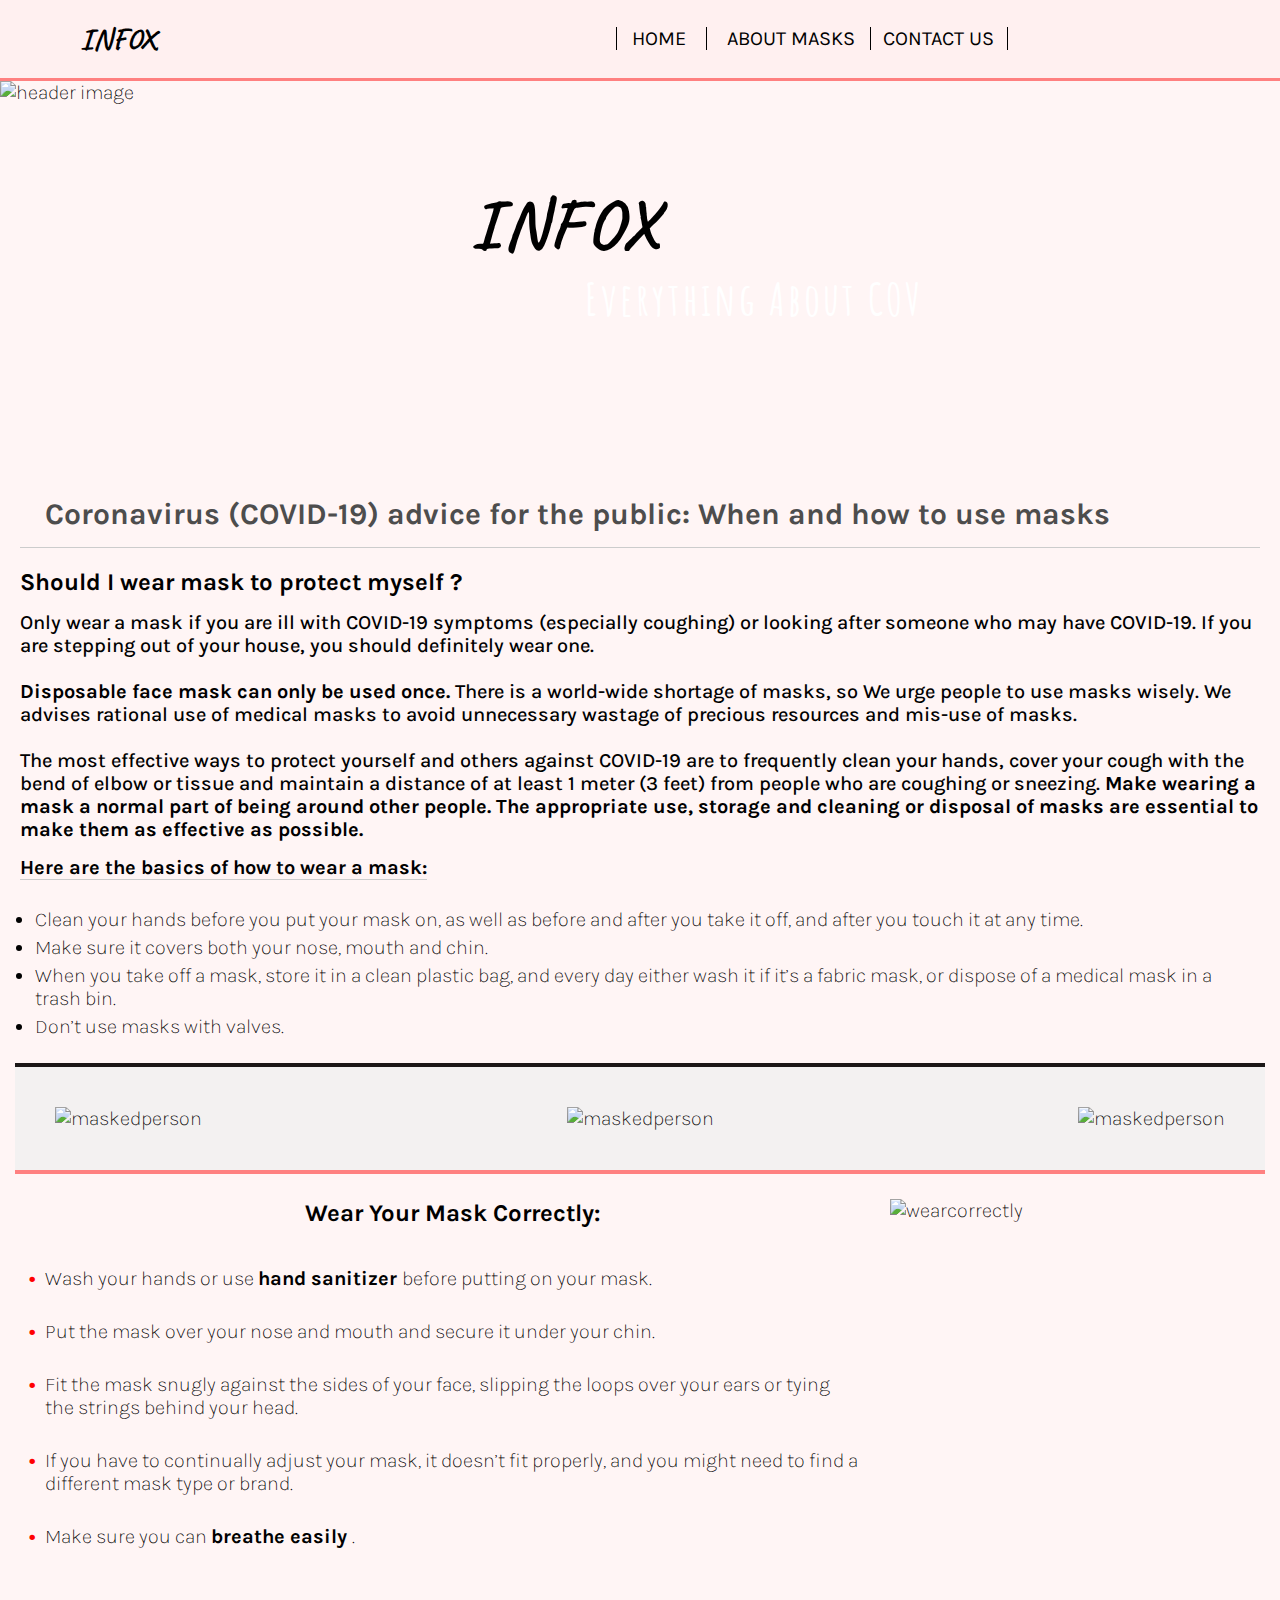
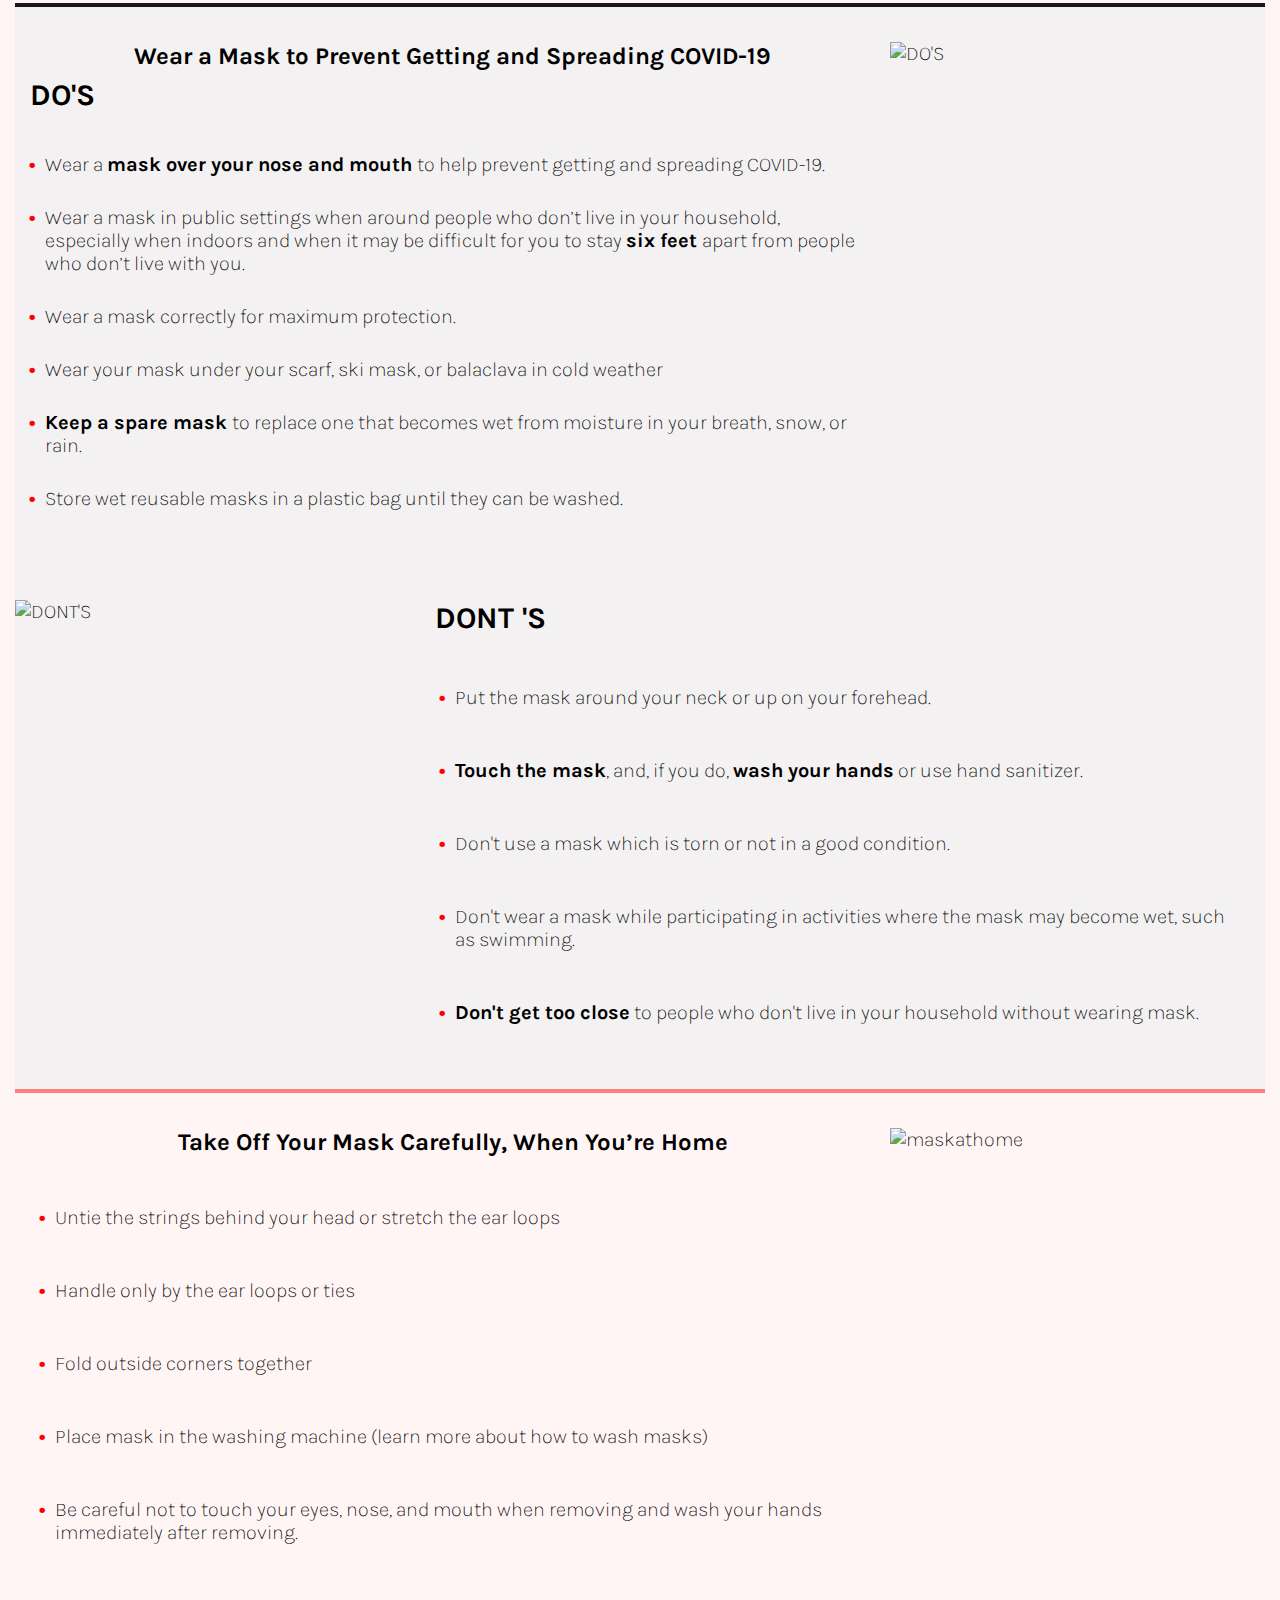
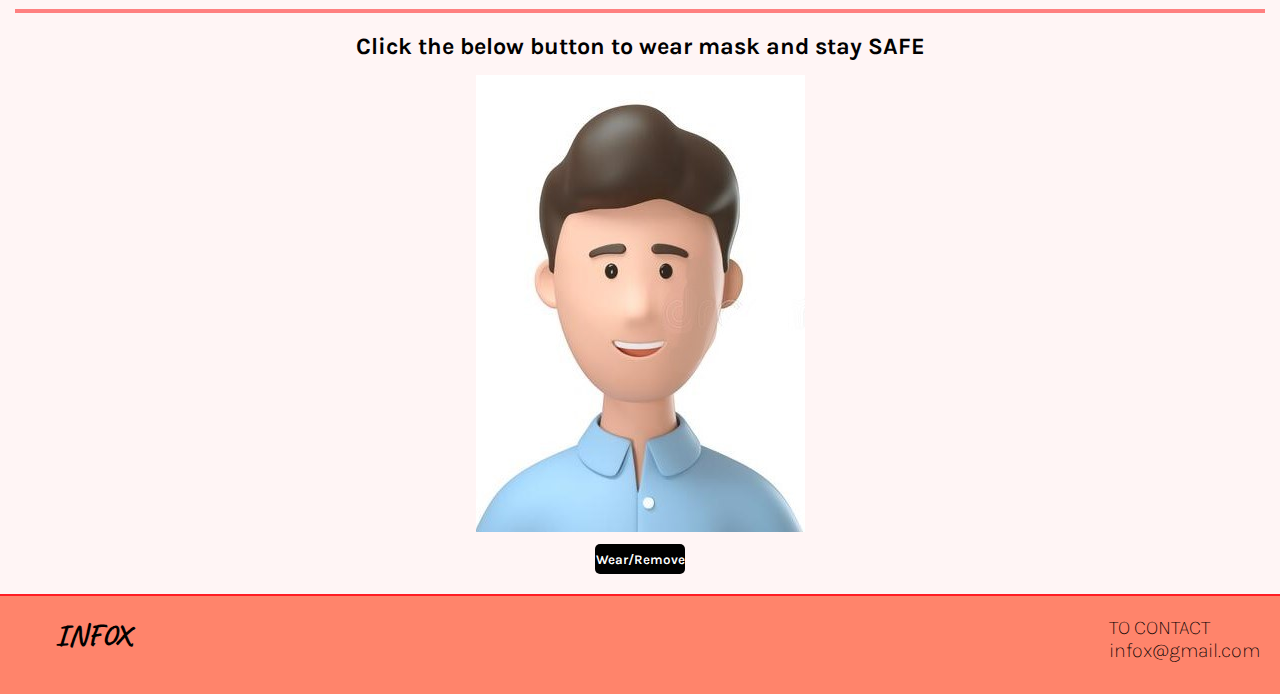
==== About mask.html @ d5a7cb01 "First" ====
<!DOCTYPE html>
<html lang="en">
<head>
    <meta charset="UTF-8">
    <meta http-equiv="X-UA-Compatible" content="IE=edge">
    <meta name="viewport" content="width=device-width, initial-scale=1.0">
    <link rel="stylesheet" href="About mask.css">
    <title>About Masks</title>
    <script src="myscript.js"></script>
    <script src="myscript2.js"></script>
</head>
<body>
    <!-- for navigation bars -->
    <div class="navbar">
        <h3>INFOX</h3>
        <ul>
            <li ><a id="n1" href=index.html>HOME</span></a></li>
            <li ><a id="n2" href="About mask.html" target="_parent">ABOUT MASKS</span></a></li>
            <li ><a id="n3" href="#contactus">CONTACT US</span></a></li>
           
        </ul>
    </div>
    <!-- For the header image -->
    <div class="header">
        <div class="headerimage">
            <img src="A:\VS Code Projects\VAC Project\project VAC gokhul\images\headerbg.jpg" alt="header image">
        </div>
        <div class = title>
            <h1>INFOX</h1>
            <h4>Everything About <span class="txt-type" data-wait="3000" data-words='["COVID","MASKS"]'></span></h4>
        </div>
    </div>
    <div class="bodycontainer">
        <div class="heading">
            <h2>Coronavirus (COVID-19) advice for the public: When and how to use masks</h2>
        </div>
        <div class="content1">
            <h3>Should I wear mask to protect myself ?</h3>
            <p>Only wear a mask if you are ill with COVID-19 symptoms (especially coughing) or looking after
             someone who may have COVID-19. If you are stepping out of your house, you should definitely wear one.
             <br><br>
             <span>Disposable face mask can only be used once.</span> There is a world-wide shortage of masks, so We urge 
             people to use masks wisely. We advises rational use of medical masks to avoid unnecessary
             wastage of precious resources and mis-use of masks.
             <br><br>
             The most effective ways to protect yourself and others against COVID-19 are to frequently clean your
             hands, cover your cough with the bend of elbow or tissue and maintain a distance of at least 1 
             meter (3 feet) from people who are coughing or sneezing.
             <span> Make wearing a mask a normal part of being around other people. The appropriate use, storage and 
             cleaning or disposal of masks are essential to make them as effective as possible.</span>
             <br>
            </p>
            <p id="listhead"> <b> Here are the basics of how to wear a mask:</b></p><br>
            <ul>
                <li>Clean your hands before you put your mask on, as well as before and after you take it off, and after you 
                    touch it at any time.</li>
                <li>Make sure it covers both your nose, mouth and chin.</li>
                <li>When you take off a mask, store it in a clean plastic bag, and every day either wash it if it’s a fabric 
                    mask, or dispose of a medical mask in a trash bin.</li>
                <li>Don’t use masks with valves.</li>
            </ul>                    
        </div>
        <div class="flexbox1">
            <div><img src="A:\VS Code Projects\VAC Project\project VAC gokhul\images\maskedface1.jpg" alt="maskedperson" title="maskedperson"></div>
            <div><img src="A:\VS Code Projects\VAC Project\project VAC gokhul\images\maskedface2.jpg" alt="maskedperson" title="maskedperson"></div>
            <div><img src="A:\VS Code Projects\VAC Project\project VAC gokhul\images\maskedface3.jpg" alt="maskedperson" title="maskedperson"></div>
        </div>
        <div class="flexbox2">
            <div class="contentleft2">
                <h3 id="head">Wear Your Mask Correctly: </h3>
                <ul>
                    <li>Wash your hands or use <span> hand sanitizer </span> before putting on your mask.</li>
                    <li>Put the mask over your nose and mouth and secure it under your chin.</li>
                    <li>Fit the mask snugly against the sides of your face, slipping the loops over your ears
                         or tying the strings behind your head.</li>
                    <li>If you have to continually adjust your mask, it doesn’t fit properly, and you might 
                        need to find a different mask type or brand.</li>
                    <li>Make sure you can <span> breathe easily </span>.</li>    
                </ul>
            </div>
            <div class="contentright2">
                <div><img src="A:\VS Code Projects\VAC Project\project VAC gokhul\images\mask1.jpg" alt="wearcorrectly"></div>
            </div>
        </div>
        <div class="flexbox3">
            <div class="contentleft3">
                <h3>Wear a Mask to Prevent Getting and Spreading COVID-19</h3>
                <h2>DO'S</h2>
                <ul>
                    <li>Wear a <span> mask over your nose and mouth </span> to help prevent getting and spreading COVID-19.</li>
                    <li>Wear a mask in public settings when around people who don’t live in your household, 
                        especially when indoors and when it may be difficult for you to stay <span> six feet </span> apart from 
                        people who don’t live with you.</li>
                    <li>Wear a mask correctly for maximum protection.</li>
                    <li>Wear your mask under your scarf, ski mask, or balaclava in cold weather</li>
                    <li><span>Keep a spare mask </span> to replace one that becomes wet from moisture in your breath, snow, or rain.</li>
                    <li>Store wet reusable masks  in a plastic bag until they can be washed.</li>
                </ul>
            </div>
            <div class="contentright3">
                <div><img src="A:\VS Code Projects\VAC Project\project VAC gokhul\images\mask3.jpeg" alt="DO'S"></div>
            </div>
        </div>
        <div class="flexbox4">
            <div class="contentleft4">
                <div><img src="A:\VS Code Projects\VAC Project\project VAC gokhul\images\maskincorrect1.png" alt="DONT'S"></div>
            </div>
            <div class="contentright4">
                <h2>DONT 'S</h2>
                <ul>
                    <li>Put the mask around your neck or up on your forehead.</li>
                    <li><span>Touch the mask</span>, and, if you do, <span> wash your hands</span> or use hand sanitizer.</li>
                    <li>Don't use a mask which is torn or not in a good condition.</li>
                    <li>Don't wear a mask while participating in activities where the mask may become wet, such as swimming.</li>
                    <li><span>Don't get too close</span> to people who don't live in your household without wearing mask.</li>
                </ul>
            </div>
        </div>
        <div class="flexbox5">
            <div class="contentleft5">
                <h2>Take Off Your Mask Carefully, When You’re Home</h2>
                <ul>
                    <li>Untie the strings behind your head or stretch the ear loops</li>
                    <li>Handle only by the ear loops or ties</li>
                    <li>Fold outside corners together</li>
                    <li>Place mask in the washing machine (learn more about how to wash masks)</li>
                    <li>Be careful not to touch your eyes, nose, and mouth when removing and wash your hands immediately after removing.</li>
                </ul>
            </div>
            <div class="contentright5">
                <div><img src="A:\VS Code Projects\VAC Project\project VAC gokhul\images\maskathome.jpg" alt="maskathome"></div>
            </div>
        </div>
        <div class="content2">
            <h3>Click the below button to wear mask and stay SAFE</h3>
            <img src="maskandwithout1.jpg" id="myimage" alt="withoutmask"><br>
          
            <input type="button" onclick="changeimage()" value="Wear/Remove"/>
          
        </div>
    </div>
    <div class="footer">
        <h3>INFOX</h3>
        <p>TO CONTACT <br> <a id="contactus" href="mailto:infox@gmail.com">infox@gmail.com</a></p>
    </div>
</body>
</html>
---- About mask.css ----
@import url('https://fonts.googleapis.com/css2?family=Karla:wght@300&display=swap');
@import url('https://fonts.googleapis.com/css2?family=Caveat&display=swap');
@import url('https://fonts.googleapis.com/css2?family=Amatic+SC:wght@700&display=swap');

*{
    box-sizing: border-box;
    margin: 0;
    padding: 0;
}
body{
    font-family: 'Karla', sans-serif; 
    max-width: 100%; 
    font-weight: 200;
    background-color: hsl(0, 100%, 98%);
    font-size: 20px; 
}
img{
    position: relative;
    width:100%;
    height: 400px;
}
.header{
    height:400px;
    max-width: 100%;
}
.title h1{
    position: absolute;
    top:180px;
    left: 465px;
    padding-left: 5px;
    font-family: 'Caveat', cursive;
    letter-spacing: 3px;
    font-size: 70px;
    color: black;
}
.title h4{
    position: absolute;
    top: 270px;
    left: 585px;
    font-family: 'Amatic SC', cursive;
    letter-spacing: 3px;
    font-size: 45px;
    color: white;
}
.navbar {
    padding-left: 60px;
    display: flex;
    justify-content: left;
    border-bottom: 3px solid hsl(0, 100%, 75%);
    position: sticky;
    top: 0;
    margin-left: 0px;
    margin-right: 0px;
    background-color: hsl(0, 100%, 97%);
    z-index: 1;
    text-align: center;
}
#n1,#n2{
    border-left: 1px solid;
    padding-left: 15px;
}
#n1{
    margin-right: -23px;
}
#n2{
    margin-right: -15px;
    padding-right: 15px;
    padding-left: 20px;
    margin-left: 3px;
    border-right: 1px solid;
}
#n3{
    border-right: 1px solid;
    padding-right: 13px;
    margin-left: -13px;
}
.navbar h3{
    padding: 20px;
    display: flex;
    font-family: 'Caveat', cursive;
    font-size: 30px;
}
.navbar ul{
    padding-top: 7px;
    display: flex;
    padding-left: 420px;
    
}
.navbar li{
    padding: 20px;
    list-style-type: none;
    font-weight: normal;
    font-size:20px;
}
.navbar a{
    text-decoration: none;
    color: black;
    
       
}
.navbar a:link,a:visited{
    color: black;
}
.navbar a:hover,a:active{
    font-weight: 600;
}
.heading h2{
    padding: 15px;
    padding-left: 25px;
    border-bottom: 1px solid hsl(0, 0%, 80%);
    margin: 0 20px;
    color: 	hsl(0, 0%, 30%);
}
.content1{
    margin: 0 20px;
    padding-top: 20px;
}
.content1 h3{
    font-size: x-large;
}
.content1 p{
    padding-top: 15px;  
    font-weight: 500;
    text-align: left;
}
txt-type > .txt{
    border-right: 0.2rem solid white;
}
span{
    font-weight: bold;
}
#listhead{
    border-bottom:  1px solid hsl(0, 0%, 80%);
    width:fit-content;
}
.content1 ul{
    margin: 0 15px;
}
.content1 li{
    padding-top: 5px;
}
.flexbox1{
    display: flex;
    flex-direction: row;
    flex-wrap: nowrap;
    justify-content: space-between;
    margin: 25px 15px;
    height: auto;
    border-bottom: 4px solid hsl(0, 100%, 75%);
    border-top: 4px solid hsl(0, 10%, 10%);
    background-color: hsl(0, 8%, 95%);
}
.flexbox1 img{
    border-style: none;
    height: 420px;
    padding: 40px;
}
.flexbox2{
    display: flex;
    margin: 0 15px;
    padding-bottom: 40px;
    border-bottom: 4px solid hsl(0, 10%, 10%);
}
.contentleft2{
    flex: 70%;
    height: auto;
}
.contentleft2 h3{
    text-align: center;
    font-size: x-large;
}
.contentleft2 ul{
    margin: 0 15px;
    padding-top: 25px;
    list-style: none;
}
.contentleft2 ul li::before {
    content: "\2022";
    color: red;
    font-weight: bold;
    display: inline-block; 
    width: 16px;
    margin-left: -16px;
  }
.contentleft2 span{
    font-weight: bold;
}
.contentleft2 li{
    padding: 15px; 
}
.contentright2{
    flex: 30%;
    height: auto;
}
.flexbox3{
    display: flex;
    padding-top: 35px;
    margin: 0 15px;
    padding-bottom: 40px;
    background-color: hsl(0, 8%, 95%);
}
.contentleft3{
    flex: 70%;
    height: auto;
}
.contentleft3 h3{
    text-align: center;
    font-size: x-large;
}

.contentleft3 h2{
    padding-left: 15px;
    padding-top: 7px;
}
.contentleft3 ul{
    margin: 0 15px;
    padding-top: 25px;
    list-style: none;
}
.contentleft3 li{
    padding: 15px; 
}
.contentleft3 ul li::before {
    content: "\2022";
    color: red;
    font-weight: bold;
    display: inline-block; 
    width: 16px;
    margin-left: -16px;
}
.contentright3{
    flex: 30%;
    height: auto;
}
.flexbox4{
    display: flex;
    margin: 0 15px;
    padding-top: 35px;
    padding-bottom: 40px;
    border-bottom: 4px solid hsl(0, 100%, 75%);
    background-color: hsl(0, 8%, 95%);
}
.contentleft4{
    flex: 30%;
    height: auto;
}
.contentright4{
    flex: 70%;
    height: auto;
    padding-left: 15px;
}
.contentright4 h2{
    padding-left: 30px;
}
.contentright4 ul{
    padding-left: 25px;
    padding-top: 25px;
    list-style: none;
}
.contentright4 li{
    padding: 25px
}
.contentright4 ul li::before {
    content: "\2022";
    color: red;
    font-weight: bold;
    display: inline-block; 
    width: 16px;
    margin-left: -16px;
}
.flexbox5{
    display: flex;
    margin: 0 15px;
    padding-top: 35px;
    padding-bottom: 40px;
    border-bottom: 4px solid hsl(0, 100%, 75%);
}
.contentleft5{
    flex: 70%;
    height: auto;
}
.contentleft5 h2{
    text-align: center;
    font-size: x-large;
}
.contentleft5 ul{
    margin: 0 15px;
    padding-top: 25px;
    list-style: none;
}
.contentleft5 li{
    padding: 25px; 
}
.contentleft5 ul li::before {
    content: "\2022";
    color: red;
    font-weight: bold;
    display: inline-block; 
    width: 16px;
    margin-left: -16px;
}
.contentright5{
    flex: 30%;
    height: auto;
}
.content2{
    margin: 0 15px;
    text-align: center;
    padding: 20px;
}
.content2 img{
    padding-top: 15px;
    padding-bottom: 7px;
    width: auto;
    height: auto;
}
.content2 input{
    width: 90px;
    height: 30px;
    background-color: black;
    color: white;
    font-family: 'Karla', sans-serif;
    border-radius: 5px;
    border-style: none;
    font-weight: 650;
}
.content2 input:hover{
    background-color: white;
    color: black;
    border-style: none;
    border-radius: 5px;
}
.footer{
    height: 100px;
    max-width: 100%;
    display: flex;
    justify-content: space-between;
    background: rgb(255, 132, 107);
    border-top: 2px solid rgb(255, 29, 36);
}
.footer p{
    padding-top: 20px;
    padding-right: 20px;
    font-size: 20px;
    font-weight: 10;  
}
.footer h3{
    font-family: 'Caveat', cursive;
    padding-top: 20px;
    font-size: 30px;
    padding-left: 55px;
}
.footer a{
    color:black;
    text-decoration: none;
}
.footer a:hover,a:active{
    font-weight: 600;
}
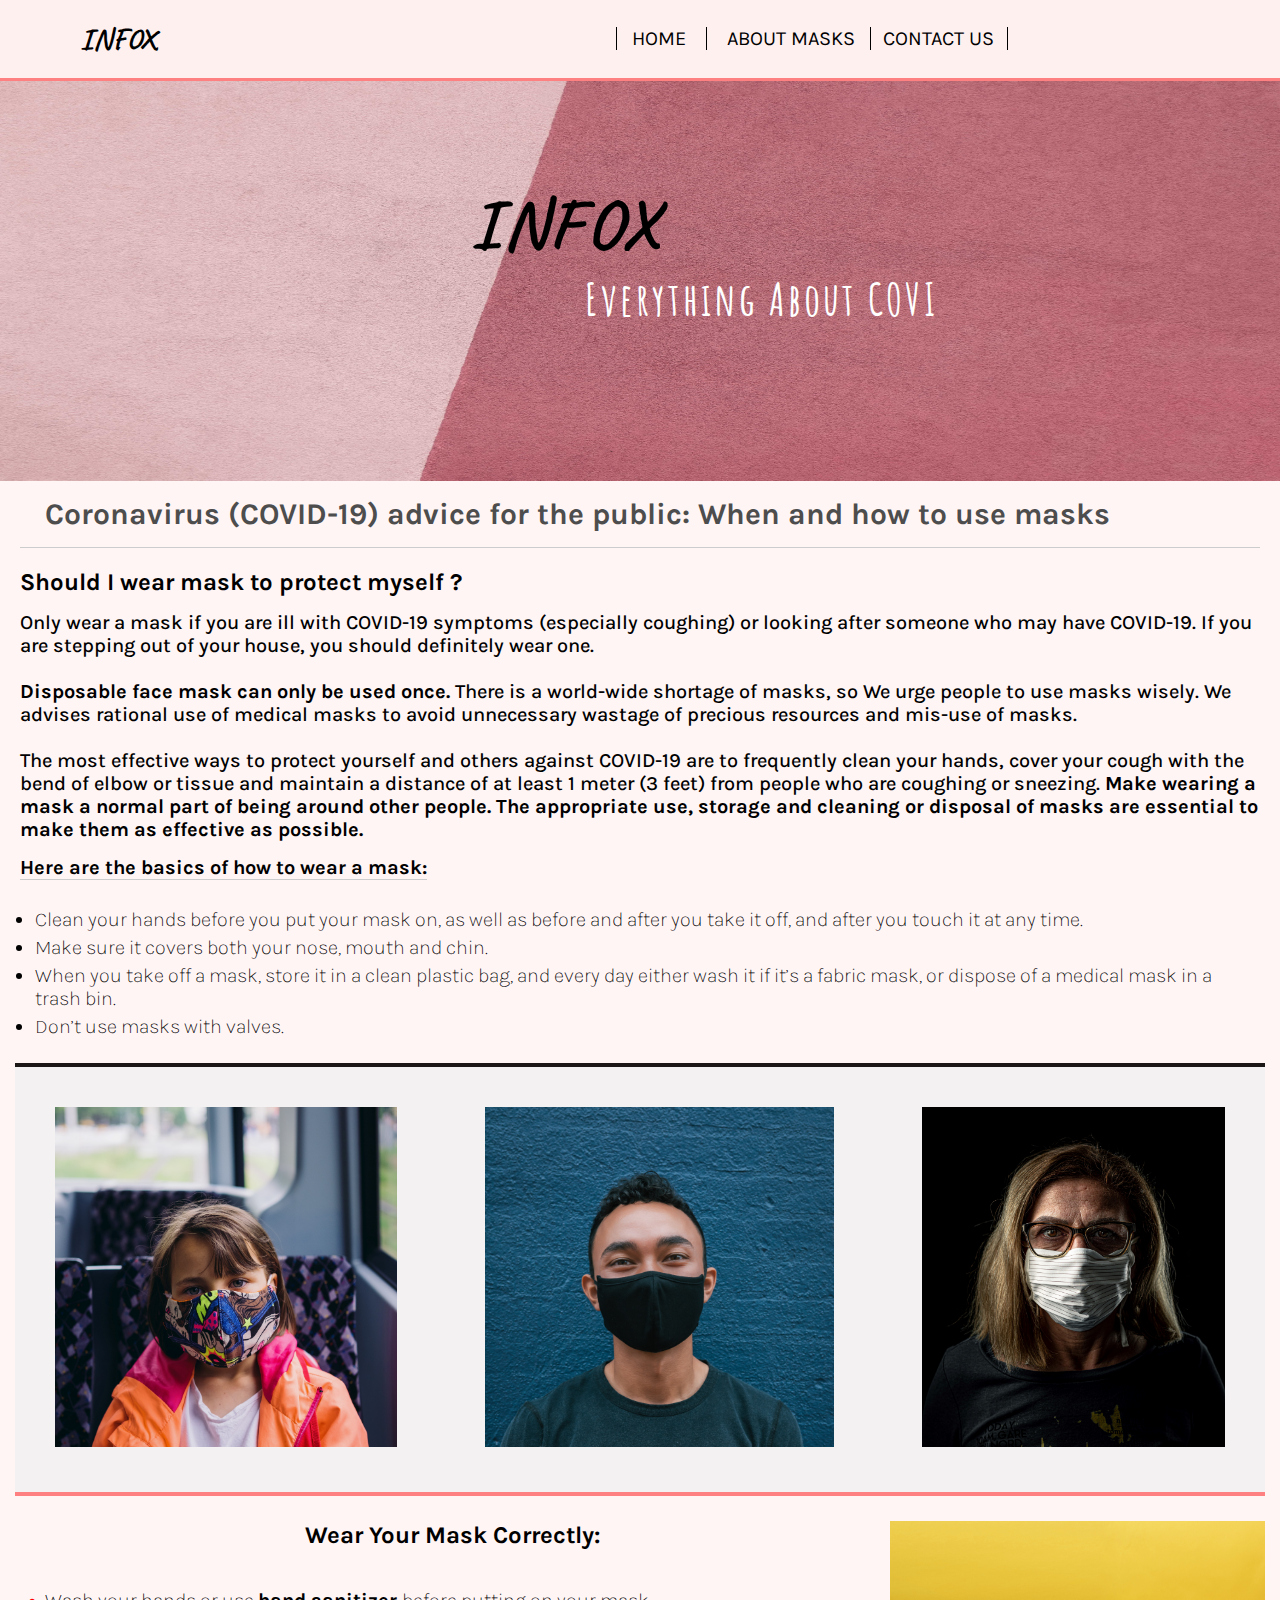
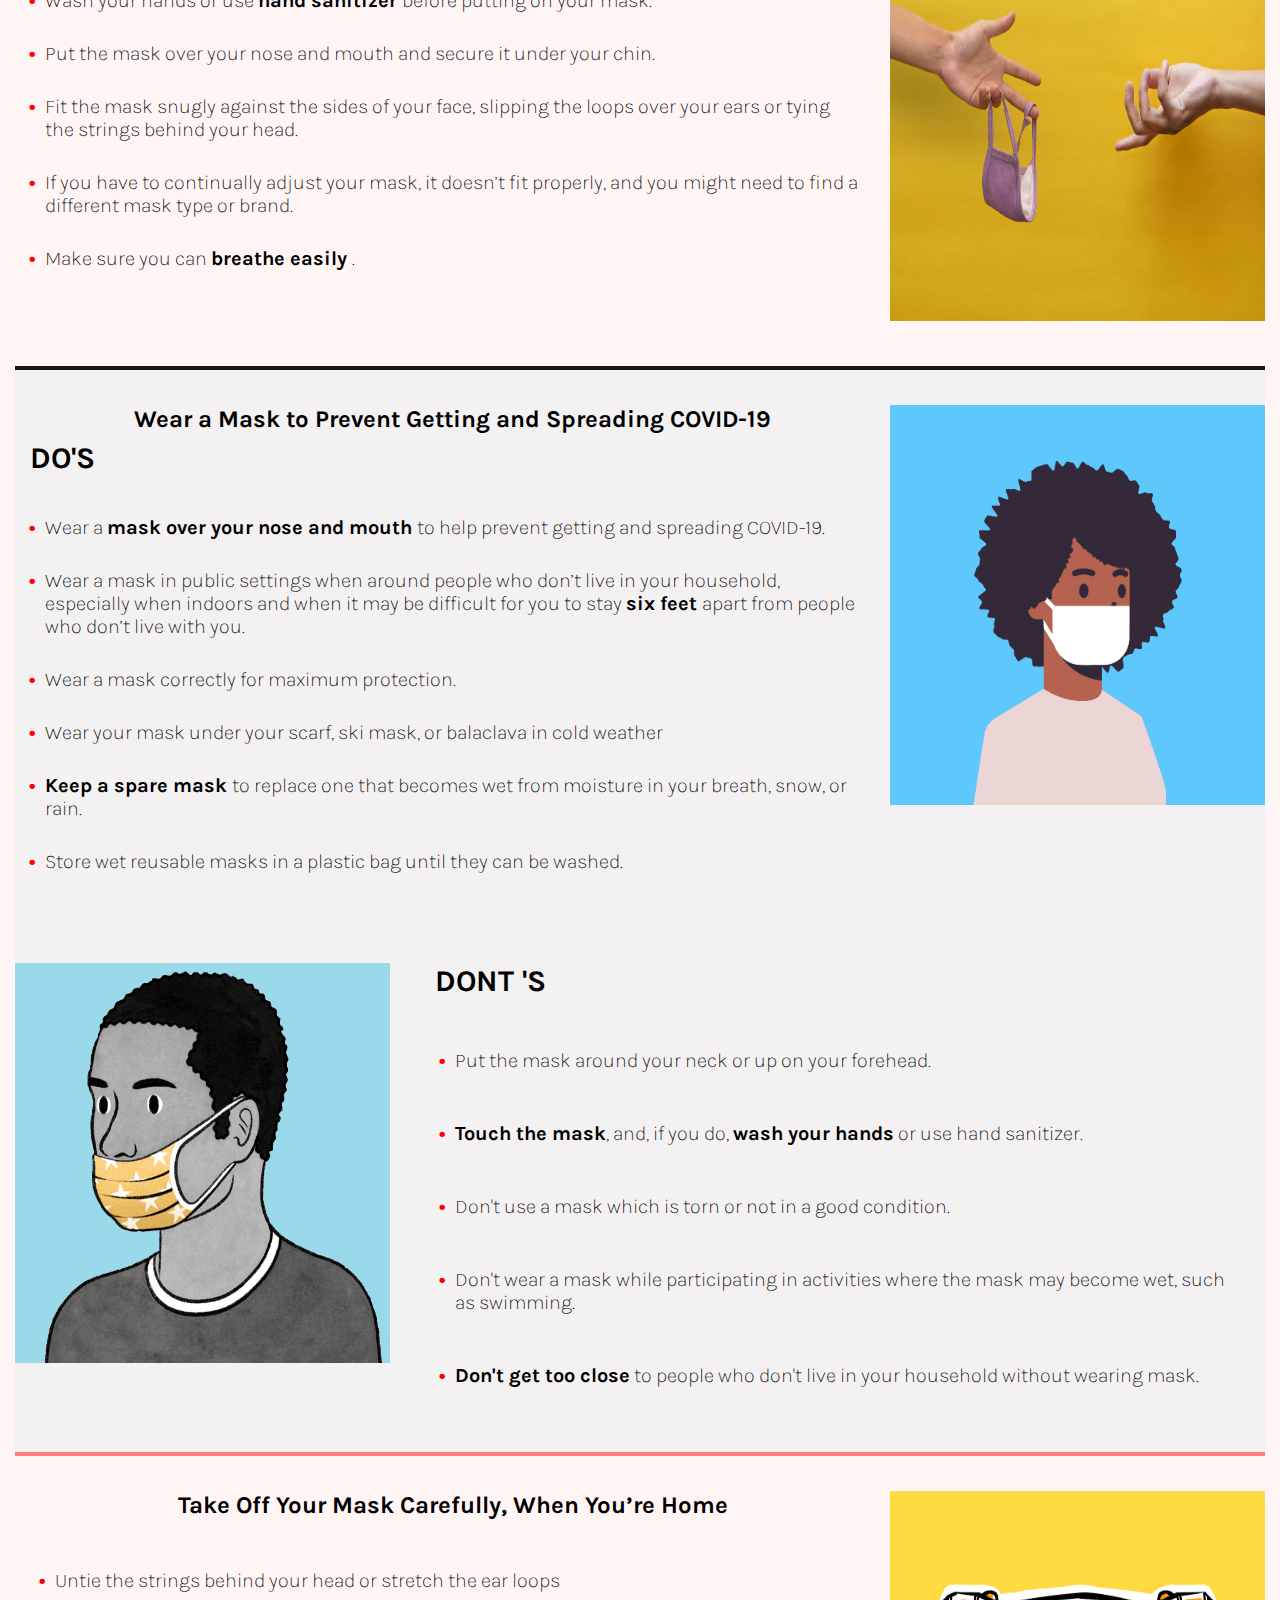
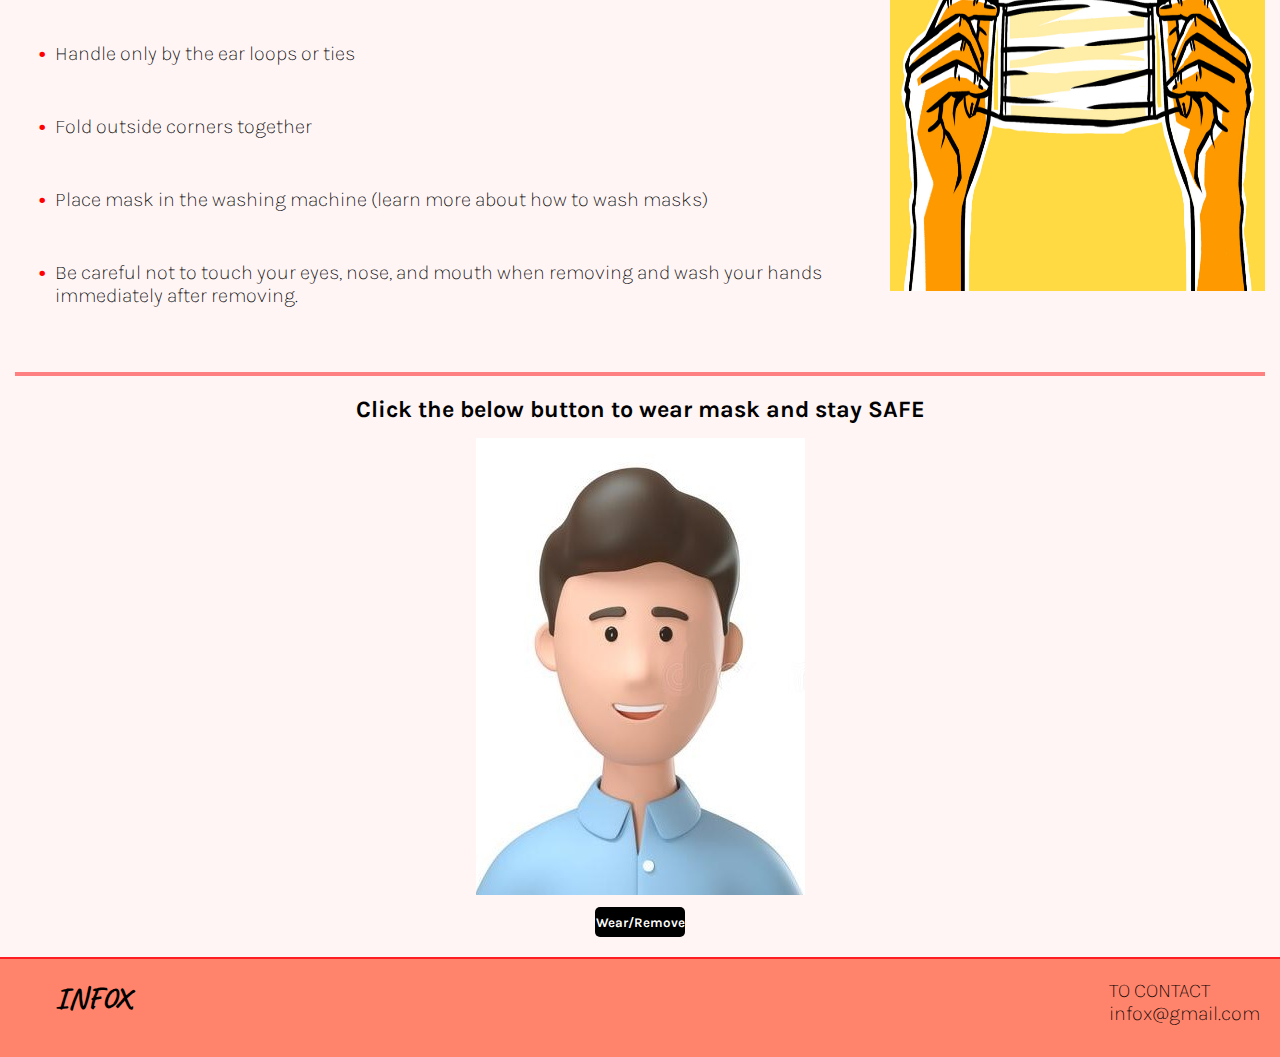
==== commit f48cb3ad: "Update About mask.html" ====
--- a/About mask.html
+++ b/About mask.html
@@ -23,7 +23,7 @@
     <!-- For the header image -->
     <div class="header">
         <div class="headerimage">
-            <img src="A:\VS Code Projects\VAC Project\project VAC gokhul\images\headerbg.jpg" alt="header image">
+            <img src="/images/headerbg.jpg" alt="header image">
         </div>
         <div class = title>
             <h1>INFOX</h1>
@@ -61,9 +61,9 @@
             </ul>                    
         </div>
         <div class="flexbox1">
-            <div><img src="A:\VS Code Projects\VAC Project\project VAC gokhul\images\maskedface1.jpg" alt="maskedperson" title="maskedperson"></div>
-            <div><img src="A:\VS Code Projects\VAC Project\project VAC gokhul\images\maskedface2.jpg" alt="maskedperson" title="maskedperson"></div>
-            <div><img src="A:\VS Code Projects\VAC Project\project VAC gokhul\images\maskedface3.jpg" alt="maskedperson" title="maskedperson"></div>
+            <div><img src="/images/maskedface1.jpg" alt="maskedperson" title="maskedperson"></div>
+            <div><img src="/images/maskedface2.jpg" alt="maskedperson" title="maskedperson"></div>
+            <div><img src="/images/maskedface3.jpg" alt="maskedperson" title="maskedperson"></div>
         </div>
         <div class="flexbox2">
             <div class="contentleft2">
@@ -79,7 +79,7 @@
                 </ul>
             </div>
             <div class="contentright2">
-                <div><img src="A:\VS Code Projects\VAC Project\project VAC gokhul\images\mask1.jpg" alt="wearcorrectly"></div>
+                <div><img src="/images/mask1.jpg" alt="wearcorrectly"></div>
             </div>
         </div>
         <div class="flexbox3">
@@ -98,12 +98,12 @@
                 </ul>
             </div>
             <div class="contentright3">
-                <div><img src="A:\VS Code Projects\VAC Project\project VAC gokhul\images\mask3.jpeg" alt="DO'S"></div>
+                <div><img src="/images/mask3.jpeg" alt="DO'S"></div>
             </div>
         </div>
         <div class="flexbox4">
             <div class="contentleft4">
-                <div><img src="A:\VS Code Projects\VAC Project\project VAC gokhul\images\maskincorrect1.png" alt="DONT'S"></div>
+                <div><img src="/images/maskincorrect1.png" alt="DONT'S"></div>
             </div>
             <div class="contentright4">
                 <h2>DONT 'S</h2>
@@ -128,7 +128,7 @@
                 </ul>
             </div>
             <div class="contentright5">
-                <div><img src="A:\VS Code Projects\VAC Project\project VAC gokhul\images\maskathome.jpg" alt="maskathome"></div>
+                <div><img src="/images/maskathome.jpg" alt="maskathome"></div>
             </div>
         </div>
         <div class="content2">
@@ -144,4 +144,4 @@
         <p>TO CONTACT <br> <a id="contactus" href="mailto:infox@gmail.com">infox@gmail.com</a></p>
     </div>
 </body>
-</html>+</html>
